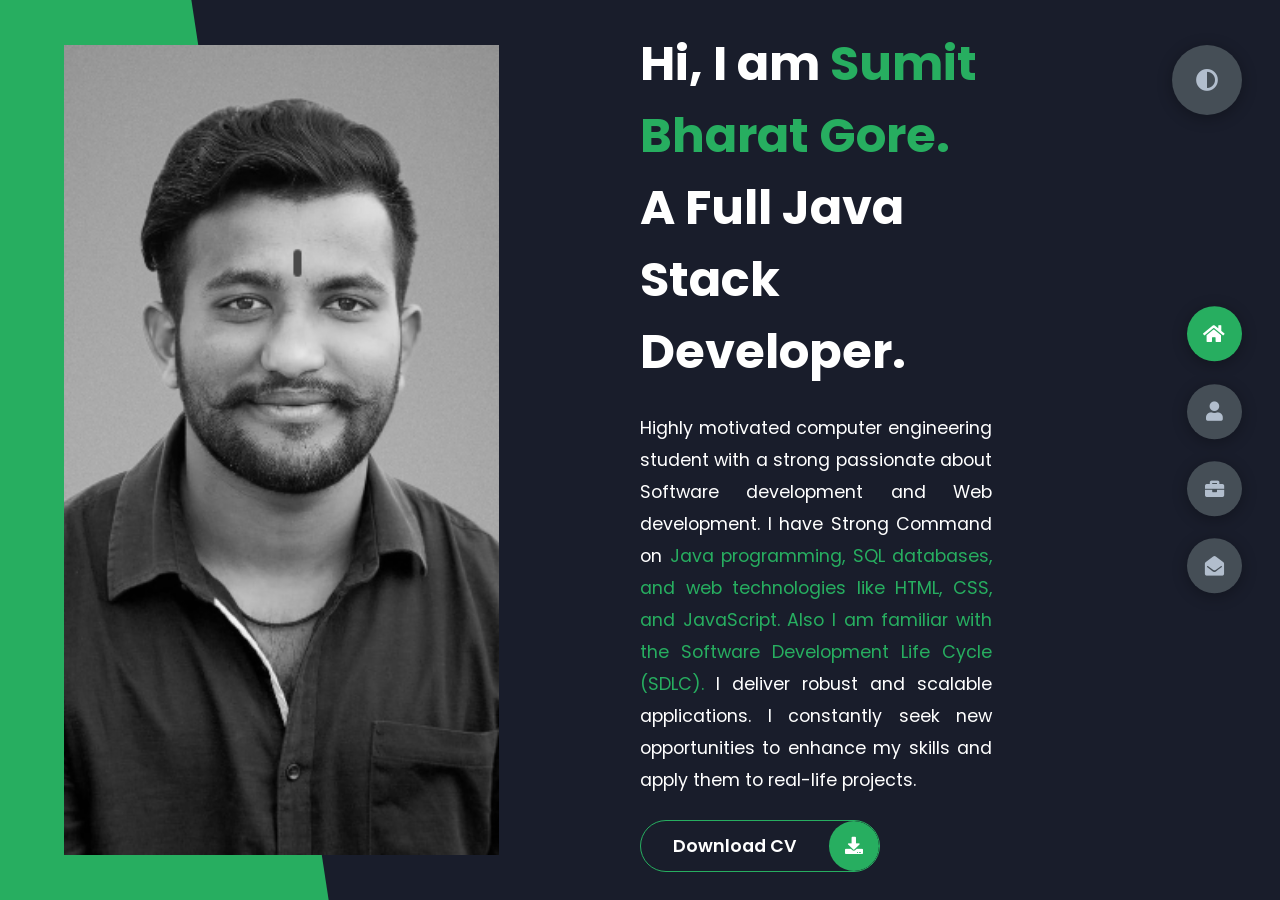
==== index.html @ 25b7d333 "Update index.html" ====
<!DOCTYPE html>
<html lang="en">
<head>
    <meta charset="UTF-8">
    <meta http-equiv="X-UA-Compatible" content="IE=edge">
    <meta name="viewport" content="width=device-width, initial-scale=1.0">
    <title>Portfolio</title>
    <link rel="icon" href="img/Logo.png">
    <link rel="stylesheet" href="styles.css">
    <link rel="preconnect" href="https://fonts.googleapis.com">
    <link rel="preconnect" href="https://fonts.gstatic.com" crossorigin>
    <link rel="stylesheet" href="https://cdnjs.cloudflare.com/ajax/libs/font-awesome/6.0.0-beta3/css/all.min.css">

    <link rel="stylesheet" href="https://cdnjs.cloudflare.com/ajax/libs/font-awesome/5.15.4/css/all.min.css" integrity="sha512-1ycn6IcaQQ40/MKBW2W4Rhis/DbILU74C1vSrLJxCq57o941Ym01SwNsOMqvEBFlcgUa6xLiPY/NS5R+E6ztJQ==" crossorigin="anonymous" referrerpolicy="no-referrer" />
    <link href="https://fonts.googleapis.com/css2?family=Poppins:wght@400;500;600;700;800&display=swap" rel="stylesheet">
</head>
<body class="main-content">
    <header class="container header active" id="home">
        <div class="header-content">
            <div class="left-header">
                <div class="h-shape"></div>
                <div class="image">
                    <img src="img/Sumit.png" alt="">
                </div>
            </div>
            <div class="right-header">
                <h1 class="name">
                    Hi, I am <span>Sumit Bharat Gore. &nbsp; </span>
                    A Full Java Stack Developer.
                </h1>
                <p style="text-align: justify">

                    Highly motivated computer engineering student with a strong passionate about Software development and Web development.
                   I have Strong Command on <span style="color: var(--color-secondary);">Java programming, SQL databases, and web technologies like HTML, CSS, and JavaScript. Also I am familiar with the Software Development Life Cycle (SDLC).  </span> I deliver robust and scalable applications.
                    I constantly seek new opportunities to enhance my skills and apply them to real-life projects.
               

                    </p>
                <div class="btn-con">
                    <a href="https://drive.google.com/file/d/1FLxEKZiiJq3UQYlZEA6N08IR5GXWKpC2/view?usp=sharing" download="Sumit Gore" class="main-btn">
                        <span class="btn-text">Download CV</span>
                        <span class="btn-icon"><i class="fas fa-download"></i></span>
                    </a>
                </div>
            </div>
        </div>
    </header>
    <main>
        <section class="container about" id="about">
            <div class="main-title">
                <h2>About <span>me</span><span class="bg-text">my stats</span></h2>
            </div>
            <div class="about-container">
                <div class="left-about">
                    <h4>Information About me</h4>

                    <p>
                    <div style="text-align: justify; text-justify: inter-word;">
                       <div> &nbsp; My name is Sumit Bharat Gore, and I am from Phondshiras Taluka: Malshiras, District: Solapur, India, currently residing in Pune. I recently completed my Bachelor of Engineering in Computer Engineering from Savitribai Phule Pune University, and I also hold a diploma in Information Technology from Government Polytechnic, Awasari(kh).</div> 
                       <div> &nbsp; I am passionate about software and web development, with a strong command of Java programming, SQL databases, and web technologies like HTML, CSS, and JavaScript. I am also familiar with the Software Development Life Cycle (SDLC). </div>
                       <div> &nbsp; During my studies, I completed several projects, including an ambulance detection and traffic flow control system using C and IoT devices, a furniture ordering system developed with Java and SQL, and a blood bank management system also built with Java and SQL. Currently, I am working on a hospital management and booking system website. I am eager to apply my expertise in challenging roles, collaborate with cross-functional teams, and advance in a dynamic, innovative environment.</div>
                    </div>
                    </p>

                    <div class="btn-con">
                        <a href="https://drive.google.com/file/d/1FLxEKZiiJq3UQYlZEA6N08IR5GXWKpC2/view?usp=sharing" download="Sumit Gore" class="main-btn">
                            <span class="btn-text">Download CV</span>
                            <span class="btn-icon"><i class="fas fa-download"></i></span>
                        </a>
                    </div>
                </div>
                <div class="right-about">
                    <div class="about-item">
                        <div class="abt-text">
                            <p class="large-text">7+</p>
                            <p class="small-text">Projects <br /> Completed</p><br><br>
                            <div class="btn-con">
                                <a href="https://github.com/sumitgore02" download="Sumit Gore" class="main-btn">
                                    <span class="btn-text">View Projects</span>
                                    
                                </a>
                            </div>
                        </div>
                    </div>
                    <div class="about-item">
                        <div class="abt-text">
                            <p class="large-text">1+</p>
                            <p class="small-text">Year <br> Experience <br> of Projects And Internship</p>
                        </div>
                    </div>
                   
                  
                </div>
            </div>
            <div class="about-stats">
                <h4 class="stat-title">My Skills</h4>
                <div class="progress-bars">
                   

                    <div class="progress-bar">
                        <p class="prog-title">Core Java</p>
                        <div class="progress-con">
                            <div class="progress">
                                <span class="css"></span>
                            </div>
                        </div>
                    </div>


                    <div class="progress-bar">
                        <p class="prog-title">SQL</p>
                        <div class="progress-con">
                            <div class="progress">
                                <span class="css"></span>
                            </div>
                        </div>
                    </div>
                   
                    <div class="progress-bar">
                        <p class="prog-title">html5</p>
                        <div class="progress-con">
                          
                            <div class="progress">
                                <span class="html"></span>
                            </div>
                        </div>
                    </div>
                    
                    
                    <div class="progress-bar">
                        <p class="prog-title">css3</p>
                        <div class="progress-con">
                            
                            <div class="progress">
                                <span class="rect"></span>
                            </div>
                        </div>
                    </div>
                    
                    
                    <div class="progress-bar">
                        <p class="prog-title">javascript</p>
                        <div class="progress-con">
                           
                            <div class="progress">
                                <span class="js"></span>
                            </div>
                        </div>
                    </div>
                   
                   
                   
                   
                   
                    <div class="progress-bar">
                        <p class="prog-title">Spring-boot </p>
                        <div class="progress-con">
                            
                            <div class="progress">
                                <span class="node"></span>
                            </div>
                        </div>
                    </div>
                    
                    
                 
                    
                    
                    
                    <div class="progress-bar">
                        <p class="prog-title">React</p>
                        <div class="progress-con">
                            
                            <div class="progress">
                                <span class="python"></span>
                            </div>
                        </div>
                    </div>
                    
                    
                    
                    <div class="progress-bar">
                        <p class="prog-title">Mysql</p>
                        <div class="progress-con">
                            
                            <div class="progress">
                                <span class="python"></span>
                            </div>
                        </div>
                    </div>
                    

                </div>
            </div>
            <h4 class="stat-title">My Timeline</h4>
            <div class="timeline">

                <div class="timeline-item">
                    <div class="tl-icon">
                        <i class="fas fa-briefcase"></i>
                    </div>
            

                    <h5> Full Stack Java Development Training And Internship<span> - Q-Spiders Pune </span></h5>
                    <p>
                       <b> <div>Start Date:&emsp;July 2024 </div>
                        <div>End Date:  &emsp; </div> </b>  
                        <br>                  
                       <div>In this training, I am learning about the Java programming language, SQL databases, and web technologies such as HTML5, CSS, JavaScript, etc. as well as the Software Development Life Cycle (SDLC). In the beginning, I focused on learning SQL databases. After completing SQL, I moved on to learning Java. During this period, I worked on simple practice projects like a restaurant billing system and  bank application, which were command-line projects. Now, I am working on a more complex full-stack project.</div>
                        <br>
                      <div><b>Project: </b>&nbsp; Agro Fretilizer Shop System Using Java, Sql, Web Technology.
                    </div>

                    </p>
                </div>




                <div class="timeline-item">
                    <div class="tl-icon">
                        <i class="fas fa-briefcase"></i>
                    </div>
            

                    <h5> Full Stack Java Development <span> - Symbiosis Skills & Professional University  </span></h5>
                    <p>
                       <b> <div>Start Date:&emsp;Augest 2023 </div>
                        <div>End Date:  &emsp; February 2024</div> </b>  
                        <br>                  
                       <div>In this training session, I was learning about the Java programming language and MySQL databases as well as web technologies such as HTML5, CSS, Java Script, etc. In the initial days, there were Java sessions. After the Java sessions, there were MySQL Sessions and Web sessions. In thos internship i was worked on simple practice projects and in the final days, I was working on the actual project.</div>
                        <br>
                      <div><b>Project: </b>&nbsp; Blood Donar And Blood Bank Management System Using Web Technologies And MySQL Database.
                    </div>

                    </p>
                </div>



                
                <div class="timeline-item">
                    <div class="tl-icon">
                        <i class="fas fa-briefcase"></i>
                    </div>
            
                    <h5> Java Programming Training <span> -InternPe Company  </span></h5>
                    <p>
                       <b> <div>Start Date:&emsp;June 2023 </div>
                        <div>End Date:  &emsp; July 2023</div> </b>  
                        <br>                  
                       <div>In this training session, I was learning about the Java programming language and MySQL databases. In the initial days, there were training sessions. After the training sessions, I worked on simple practice projects and in the final days, I was working on the actual project.</div>
                        <br>
                      <div><b>Project: </b>&nbsp; Furniture Ordering System Using Java language And MySql batabase.
                    </div>

                    </p>
                </div>

                <div class="timeline-item">
                    <div class="tl-icon">
                        <i class="fas fa-briefcase"></i>
                    </div>
            
                    Web Development Course Edureka
                    
                    <h5> Web Development Course <span> - Edureka  </span></h5>
                    <p>
                       <b> <div>Start Date:&emsp;January 2022 </div>
                        <div>End Date:  &emsp; February 2022</div> </b>  
                        <br>                  
                       <div>
                        In this course, I learned about web development. In the initial days, there were training sessions on HTML and CSS. After completing the HTML sessions, I learned about JavaScript. During this course, I was introduced to actual web development and how websites work.</div>
                        <br>
                      <div><b>Project: </b>&nbsp; Portfolio Website Using Web Technologies.
                    </div>

                    </p>
                </div>


                
                
               
            </div>
        </section>


        <section class="container" id="portfolio">
            <div class="main-title">
                <h2>My <span>Portfolio</span><span class="bg-text">My Work</span></h2>
            </div>
          
            <div class="portfolios">
                <div class="portfolio-item">
                    <p><b>Ambulance Detection And Traffic Flow Control System</b></p><br>
                    <div class="image">
                        <img src="img/Ambulance.jpeg" alt="">
                        
                    </div>
                    <div class="hover-items">
                        <h3>Project Source</h3>
                        <div class="icons">
                            <a href="https://github.com/sumitgore02/Ambulance-Detection-And-Traffic-Flow-Control-System.git" class="icon">
                                <i class="fab fa-github"></i>
                            </a>
                           
                        </div>
                    </div>
                </div>

                 <div class="portfolio-item">
                    <p><b>Furniture Ordering System</b></p><br><br>
                    <div class="image">
                        <img src="img/Furniture.JPG" alt="">

                    </div>
                    <div class="hover-items">
                        <h3>Project Source</h3>
                        <div class="icons">
                            <a href="https://github.com/sumitgore02/Furniture-Order-System.git" class="icon">
                                <i class="fab fa-github"></i>
                            </a>
                           
                        </div>
                    </div>
                </div>

                <div class="portfolio-item">
                    <p><b>Furniture Ordering System</b></p><br><br>
                    <div class="image">
                        <img src="img/Furniture.JPG" alt="">

                    </div>
                    <div class="hover-items">
                        <h3>Project Source</h3>
                        <div class="icons">
                            <a href="https://github.com/sumitgore02/Furniture-Order-System.git" class="icon">
                                <i class="fab fa-github"></i>
                            </a>
                           
                        </div>
                    </div>
                </div>
               
                       
            </div>
        </section>
       
                
        <section class="container contact" id="contact">
            <div class="contact-container">
                <div class="main-title">
                    <h2>Contact <span>Me</span><span class="bg-text">Contact</span></h2>
                </div>
                <div class="contact-content-con">
                    <div class="left-contact">
                        <h4>Contact me here</h4>
                        
                        <div class="contact-info">
                            <div class="contact-item">
                                <div class="icon">
                                    <i class="fas fa-map-marker-alt"></i>
                                    <span>Location</span>
                                </div>
                                <p>Karvenagar, pune
                                </p>
                            </div>
                            <div class="contact-item">
                                <div class="icon">
                                    <i class="fas fa-envelope"></i>
                                    <span>Email</span>
                                </div>
                                <p>
                                    <span>sumitgore02@gmail.com</span>
                                </p>
                            </div>
                          
                            <div class="contact-item">
                                <div class="icon">
                                    <i class="fas fa-user-graduate"></i>
                                    <span>Mobile Number</span>
                                </div>
                                <p>+91 9890486189  
                                </p>
                            </div>

                            <pre>
                            <div class="contact-item">
                                <div class="icon">
                                    <i class="fa-brands fa-linkedin"></i>
                                    <span>LinkedIn</span>
                                </div>
                               
                                    <div class="btn-con">
                                        <a href=" https://www.linkedin.com/in/sumit-gore02/" download="Sumit Gore" class="main-btn">
                                            <span class="btn-text">Click Here</span> 
                                        </a>
                                    </div>

                            </div>
                            <pre>
                              <div class="contact-item">
                                <div class="icon">
                                   <i class="fab fa-github"></i>
                                    <span>Github</span>
                                </div>
                               
                                    <div class="btn-con">
                                        <a href=" https://github.com/sumitgore02 " download="Sumit Gore" class="main-btn">
                                            <span class="btn-text">Click Here</span> 
                                        </a>
                                    </div>

                            </div>

                            
                            


                        </div>
                      
                    </div>
                    <div class="right-contact">
                        <div class="submit-btn">
                            <a href="https://drive.google.com/file/d/1FLxEKZiiJq3UQYlZEA6N08IR5GXWKpC2/view?usp=sharing" download="Sumit Gore" class="main-btn">
                                <span class="btn-text">Download CV</span>
                                <span class="btn-icon"><i class="fas fa-download"></i></span>
                            </a>
                        </div>
                    </div>
                </div>
            </div>
        </section>
    </main>

    <div class="controls">
        <div class="control active-btn" data-id="home" >
            <i class="fas fa-home"></i>
        </div>
        <div class="control" data-id="about">
            <i class="fas fa-user"></i>
        </div>
        <div class="control" data-id="portfolio">
            <i class="fas fa-briefcase"></i>
        </div>
       
        <div class="control" data-id="contact">
            <i class="fas fa-envelope-open"></i>
        </div>
    </div>
    <div class="theme-btn">
        <i class="fas fa-adjust"></i>
    </div>
    <script src="app.js"></script>
</body>
</html>
---- styles.css ----
* {
  margin: 0;
  padding: 0;
  box-sizing: border-box;
  list-style: none;
}

:root {
  --color-primary: #191d2b;
  --color-secondary: #27AE60;
  --color-white: #FFFFFF;
  --color-black: #000;
  --color-grey0: #f8f8f8;
  --color-grey-1: #dbe1e8;
  --color-grey-2: #b2becd;
  --color-grey-3: #6c7983;
  --color-grey-4: #454e56;
  --color-grey-5: #2a2e35;
  --color-grey-6: #12181b;
  --br-sm-2: 14px;
  --box-shadow-1: 0 3px 15px rgba(0,0,0,.3);
}

.light-mode {
  --color-primary: #FFFFFF;
  --color-secondary: #F56692;
  --color-white: #454e56;
  --color-black: #000;
  --color-grey0: #f8f8f8;
  --color-grey-1: #6c7983;
  --color-grey-2: #6c7983;
  --color-grey-3: #6c7983;
  --color-grey-4: #454e56;
  --color-grey-5: #f8f8f8;
  --color-grey-6: #12181b;
}

body {
  background-color: var(--color-primary);
  font-family: "Poppins", sans-serif;
  font-size: 1.1rem;
  color: var(--color-white);
  transition: all 0.4s ease-in-out;
}

a {
  display: inline-block;
  text-decoration: none;
  color: inherit;
  font-family: inherit;
}

header {
  min-height: 100vh;
  color: var(--color-white);
  overflow: hidden;
  padding: 0 !important;
}

section {
  min-height: 100vh;
  width: 100%;
  position: absolute;
  left: 0;
  top: 0;
  padding: 3rem 18rem;
}

.container {
  display: none;
  transform: translateY(-100%) scale(0);
  transition: all 0.4s ease-in-out;
  background-color: var(--color-primary);
}

.active {
  display: block;
  animation: appear 1s ease-in-out;
  transform: translateY(0) scaleY(1);
}
@keyframes appear {
  0% {
    transform: translateY(-100%) scaleY(0);
  }
  100% {
    transform: translateY(0) scaleY(1);
  }
}

.controls {
  position: fixed;
  z-index: 10;
  top: 50%;
  right: 3%;
  display: flex;
  flex-direction: column;
  align-items: center;
  justify-content: center;
  transform: translateY(-50%);
}
.controls .control {
  padding: 1rem;
  cursor: pointer;
  background-color: var(--color-grey-4);
  width: 55px;
  height: 55px;
  border-radius: 50%;
  display: flex;
  justify-content: center;
  align-items: center;
  margin: 0.7rem 0;
  box-shadow: var(--box-shadow-1);
}
.controls .control i {
  font-size: 1.2rem;
  color: var(--color-grey-2);
  pointer-events: none;
}
.controls .active-btn {
  background-color: var(--color-secondary);
  transition: all 0.4s ease-in-out;
}
.controls .active-btn i {
  color: var(--color-white);
}

.theme-btn {
  top: 5%;
  right: 3%;
  width: 70px;
  height: 70px;
  border-radius: 50%;
  background-color: var(--color-grey-4);
  cursor: pointer;
  position: fixed;
  display: flex;
  justify-content: center;
  align-items: center;
  box-shadow: 0 3px 15px rgba(0, 0, 0, 0.3);
  transition: all 0.1s ease-in-out;
}
.theme-btn:active {
  transform: translateY(-3px);
}
.theme-btn i {
  font-size: 1.4rem;
  color: var(--color-grey-2);
  pointer-events: none;
}

/*Header-content*/
.header-content {
  display: grid;
  grid-template-columns: repeat(2, 1fr);
  min-height: 100vh;
}
.header-content .left-header {
  display: flex;
  align-items: center;
  position: relative;
}
.header-content .left-header .h-shape {
  transition: all 0.4s ease-in-out;
  width: 65%;
  height: 100%;
  background-color: var(--color-secondary);
  position: absolute;
  left: 0;
  top: 0;
  z-index: -1;
  clip-path: polygon(0 0, 46% 0, 79% 100%, 0% 100%);
}
.header-content .left-header .image {
  border-radius: var(--br-sm-2);
  height: 90%;
  width: 68%;
  margin-left: 4rem;
  background-color: var(--color-black);
  transition: all 0.4s ease-in-out;
}
.header-content .left-header .image img {
  width: 100%;
  height: 100%;
  object-fit: cover;
  transition: all 0.4s ease-in-out;
  filter: grayscale(100%);
}
.header-content .left-header .image img:hover {
  filter: grayscale(0);
}
.header-content .right-header {
  display: flex;
  flex-direction: column;
  justify-content: center;
  padding-right: 18rem;
}
.header-content .right-header .name {
  font-size: 3rem;
}
.header-content .right-header .name span {
  color: var(--color-secondary);
}
.header-content .right-header p {
  margin: 1.5rem 0;
  line-height: 2rem;
}

/*About*/
.about-container {
  display: grid;
  grid-template-columns: repeat(2, 1fr);
  padding-top: 3.5rem;
  padding-bottom: 5rem;
}
.about-container .right-about {
  display: grid;
  grid-template-columns: repeat(2, 1fr);
  grid-gap: 2rem;
}
.about-container .right-about .about-item {
  border: 1px solid var(--color-grey-5);
  border-radius: 5px;
  transition: all 0.4s ease-in-out;
  box-shadow: 1px 2px 15px rgba(0, 0, 0, 0.1);
}
.about-container .right-about .about-item:hover {
  cursor: default;
  transform: translateY(-5px);
  border: 1px solid var(--color-secondary);
  box-shadow: 1px 4px 15px rgba(0, 0, 0, 0.32);
}
.about-container .right-about .about-item .abt-text {
  padding: 1.5rem;
  display: flex;
  flex-direction: column;
}
.about-container .right-about .about-item .abt-text .large-text {
  font-size: 3rem;
  font-weight: 700;
  color: var(--color-secondary);
}
.about-container .right-about .about-item .abt-text .small-text {
  padding-left: 3rem;
  position: relative;
  text-transform: uppercase;
  font-size: 1.2rem;
  color: var(--color-grey-1);
  letter-spacing: 2px;
}
.about-container .right-about .about-item .abt-text .small-text::before {
  content: "";
  position: absolute;
  left: 0;
  top: 15px;
  width: 2rem;
  height: 2px;
  background-color: var(--color-grey-5);
}
.about-container .left-about {
  padding-right: 5rem;
}
.about-container .left-about p {
  line-height: 2rem;
  padding: 1rem;
  color: var(--color-grey-1);
}
.about-container .left-about h4 {
  font-size: 2rem;
  text-transform: uppercase;
}

.about-stats {
  padding-bottom: 4rem;
}
.about-stats .progress-bars {
  display: grid;
  grid-template-columns: repeat(2, 1fr);
  grid-gap: 2rem;
}
.about-stats .progress-bars .progress-bar {
  display: flex;
  flex-direction: column;
}
.about-stats .progress-bars .progress-bar .prog-title {
  text-transform: uppercase;
  font-weight: 500;
}
.about-stats .progress-bars .progress-bar .progress-con {
  display: flex;
  align-items: center;
}
.about-stats .progress-bars .progress-bar .progress-con .prog-text {
  color: var(--color-grey-2);
}
.about-stats .progress-bars .progress-bar .progress-con .progress {
  width: 100%;
  height: 0.45rem;
  background-color: var(--color-grey-4);
  margin-left: 1rem;
  position: relative;
}
.about-stats .progress-bars .progress-bar .progress-con .progress span {
  position: absolute;
  top: 0;
  left: 0;
  height: 100%;
  background-color: var(--color-secondary);
  transition: all 0.4s ease-in-out;
  width: 60%;
}
.about-stats .progress-bars .progress-bar .progress-con .progress .html {
  width: 80%;
}
.about-stats .progress-bars .progress-bar .progress-con .progress .css {
  width: 95%;
}
.about-stats .progress-bars .progress-bar .progress-con .progress .js {
  width: 75%;
}
.about-stats .progress-bars .progress-bar .progress-con .progress .react {
  width: 60%;
}
.about-stats .progress-bars .progress-bar .progress-con .progress .node {
  width: 87%;
}
.about-stats .progress-bars .progress-bar .progress-con .progress .python {
  width: 70%;
}

.stat-title {
  text-transform: uppercase;
  font-size: 1.4rem;
  text-align: center;
  padding: 3.5rem 0;
  position: relative;
}
.stat-title::before {
  content: "";
  position: absolute;
  left: 50%;
  top: 0;
  width: 40%;
  height: 1px;
  background-color: var(--color-grey-5);
  transform: translateX(-50%);
}

/*Timeline*/
.timeline {
  display: grid;
  grid-template-columns: repeat(2, 1fr);
  grid-gap: 2rem;
  padding-bottom: 3rem;
}
.timeline .timeline-item {
  position: relative;
  padding-left: 3rem;
  border-left: 1px solid var(--color-grey-5);
}
.timeline .timeline-item .tl-icon {
  position: absolute;
  left: -27px;
  top: 0;
  background-color: var(--color-secondary);
  width: 50px;
  height: 50px;
  border-radius: 50%;
  display: flex;
  align-items: center;
  justify-content: center;
}
.timeline .timeline-item .tl-icon i {
  font-size: 1.3rem;
}
.timeline .timeline-item .tl-duration {
  padding: 0.2rem 0.6rem;
  background-color: var(--color-grey-5);
  border-radius: 15px;
  display: inline-block;
  font-size: 0.8rem;
  text-transform: uppercase;
  font-weight: 500;
}
.timeline .timeline-item h5 {
  padding: 1rem 0;
  text-transform: uppercase;
  font-size: 1.3rem;
  font-weight: 600;
}
.timeline .timeline-item h5 span {
  color: var(--color-grey-2);
  font-weight: 500;
  font-size: 1.2rem;
}
.timeline .timeline-item p {
  color: var(--color-grey-2);
}

.port-text {
  padding: 2rem 0;
  text-align: center;
}

.portfolios {
  display: grid;
  grid-template-columns: repeat(3, 1fr);
  grid-gap: 2rem;
  margin-top: 3rem;
}
.portfolios .portfolio-item {
  position: relative;
  border-radius: 15px;
}
.portfolios .portfolio-item img {
  width: 100%;
  height: 300px;
  object-fit: cover;
  border-radius: 15px;
}
.portfolios .portfolio-item .hover-items {
  width: 100%;
  height: 100%;
  background-color: var(--color-secondary);
  position: absolute;
  left: 0;
  top: 0;
  border-radius: 15px;
  display: flex;
  justify-content: center;
  align-items: center;
  flex-direction: column;
  opacity: 0;
  transform: scale(0);
  transition: all 0.4s ease-in-out;
}
.portfolios .portfolio-item .hover-items h3 {
  font-size: 1.5rem;
  color: var(--color-white);
  margin-bottom: 1.5rem;
}
.portfolios .portfolio-item .hover-items .icons {
  display: flex;
  justify-content: center;
  align-items: center;
}
.portfolios .portfolio-item .hover-items .icons .icon {
  background-color: var(--color-primary);
  border-radius: 50%;
  width: 50px;
  height: 50px;
  display: flex;
  align-items: center;
  justify-content: center;
  margin: 0 1rem;
  cursor: pointer;
  transition: all 0.4s ease-in-out;
}
.portfolios .portfolio-item .hover-items .icons .icon i {
  font-size: 1.5rem;
  color: var(--color-white);
  margin: 0 1rem;
}
.portfolios .portfolio-item .hover-items .icons .icon:hover {
  background-color: var(--color-white);
}
.portfolios .portfolio-item .hover-items .icons .icon:hover i {
  color: var(--color-primary);
}

.portfolio-item:hover .hover-items {
  opacity: 1;
  transform: scale(1);
}

.blogs {
  display: grid;
  grid-template-columns: repeat(3, 1fr);
  grid-gap: 2rem;
  margin-top: 3rem;
}
.blogs .blog {
  position: relative;
  background-color: var(--color-grey-5);
  border-radius: 5px;
  box-shadow: 1px 1px 20px rgba(0, 0, 0, 0.1);
  transition: all 0.4s ease-in-out;
}
.blogs .blog:hover {
  box-shadow: 1px 1px 20px rgba(0, 0, 0, 0.3);
  transform: translateY(-5px);
  transition: all 0.4s ease-in-out;
}
.blogs .blog:hover img {
  filter: grayscale(0);
  transform: scale(1.1);
  box-shadow: 0px 4px 15px rgba(0, 0, 0, 0.8);
}
.blogs .blog img {
  width: 100%;
  height: 300px;
  object-fit: cover;
  border-top-left-radius: 5px;
  border-top-right-radius: 5px;
  filter: grayscale(100%);
  transition: all 0.4s ease-in-out;
}
.blogs .blog .blog-text {
  margin-top: -7px;
  padding: 1.1rem;
  border-top: 8px solid var(--color-secondary);
}
.blogs .blog .blog-text h4 {
  font-size: 1.5rem;
  margin-bottom: 0.7rem;
  transition: all 0.4s ease-in-out;
  cursor: pointer;
}
.blogs .blog .blog-text h4:hover {
  color: var(--color-secondary);
}
.blogs .blog .blog-text p {
  color: var(--color-grey-2);
  line-height: 2rem;
  padding-bottom: 1rem;
}

.contact-content-con {
  display: flex;
  padding-top: 3.5rem;
}
.contact-content-con .left-contact {
  flex: 2;
}
.contact-content-con .left-contact h4 {
  margin-top: 1rem;
  font-size: 2rem;
  text-transform: uppercase;
}
.contact-content-con .left-contact p {
  margin: 1rem 0;
  line-height: 2rem;
}
.contact-content-con .left-contact .contact-info .contact-item {
  display: flex;
  align-items: center;
  justify-content: space-between;
}
.contact-content-con .left-contact .contact-info .contact-item p {
  margin: 0.3rem 0 !important;
  padding: 0 !important;
}
.contact-content-con .left-contact .contact-info .contact-item .icon {
  display: grid;
  grid-template-columns: 40px 1fr;
}
.contact-content-con .left-contact .contact-info .contact-item .icon i {
  display: flex;
  align-items: center;
  font-size: 1.3rem;
}
.contact-content-con .left-contact .contact-icon {
  display: flex;
  margin-top: 2rem;
}
.contact-content-con .left-contact .contact-icon a {
  display: flex;
  align-items: center;
  color: var(--color-white);
  background-color: var(--color-grey-5);
  cursor: pointer;
  justify-content: center;
  width: 50px;
  height: 50px;
  border-radius: 50%;
  margin: 0 0.4rem;
  transition: all 0.4s ease-in-out;
}
.contact-content-con .left-contact .contact-icon a:hover {
  background-color: var(--color-secondary);
}
.contact-content-con .left-contact .contact-icon a:hover i {
  color: var(--color-primary);
}
.contact-content-con .left-contact .contact-icon a i {
  display: flex;
  align-items: center;
  justify-content: center;
  font-size: 1.3rem;
}
.contact-content-con .right-contact {
  flex: 3;
  margin-left: 3rem;
}
.contact-content-con .right-contact .input-control {
  margin: 1.5rem 0;
}
.contact-content-con .right-contact .input-control input, .contact-content-con .right-contact .input-control textarea {
  border-radius: 30px;
  font-weight: inherit;
  font-size: inherit;
  font-family: inherit;
  padding: 0.8rem 1.1rem;
  outline: none;
  border: none;
  background-color: var(--color-grey-5);
  width: 100%;
  color: var(--color-white);
  resize: none;
}
.contact-content-con .right-contact .i-c-2 {
  display: flex;
}
.contact-content-con .right-contact .i-c-2 :last-child {
  margin-left: 1.5rem;
}
.contact-content-con .right-contact .submit-btn {
  display: flex;
  justify-content: flex-start;
}

/*Independed components*/
.btn-con {
  display: flex;
  align-self: flex-start;
}

.main-btn {
  border-radius: 30px;
  color: inherit;
  font-weight: 600;
  position: relative;
  border: 1px solid var(--color-secondary);
  display: flex;
  align-self: flex-start;
  align-items: center;
  overflow: hidden;
}
.main-btn .btn-text {
  padding: 0 2rem;
}
.main-btn .btn-icon {
  background-color: var(--color-secondary);
  display: flex;
  align-items: center;
  justify-content: center;
  border-radius: 50%;
  padding: 1rem;
}
.main-btn::before {
  content: "";
  position: absolute;
  top: 0;
  right: 0;
  transform: translateX(100%);
  transition: all 0.4s ease-out;
  z-index: -1;
}
.main-btn:hover {
  transition: all 0.4s ease-out;
}
.main-btn:hover::before {
  width: 100%;
  height: 100%;
  background-color: var(--color-secondary);
  transform: translateX(0);
  transition: all 0.4s ease-out;
}

.main-title {
  text-align: center;
}
.main-title h2 {
  position: relative;
  text-transform: uppercase;
  font-size: 4rem;
  font-weight: 700;
}
.main-title h2 span {
  color: var(--color-secondary);
}
.main-title h2 .bg-text {
  position: absolute;
  top: 50%;
  left: 50%;
  color: var(--color-grey-5);
  transition: all 0.4s ease-in-out;
  z-index: -1;
  transform: translate(-50%, -50%);
  font-weight: 800;
  font-size: 6.3rem;
}

.about-container .left-about p {
  padding-left: 0;
}

@media screen and (max-width: 600px) {
  header {
    padding: 0 !important;
  }

  .theme-btn {
    width: 50px;
    height: 50px;
  }

  .header-content {
    grid-template-columns: repeat(1, 1fr);
    padding-bottom: 6rem;
  }

  .left-header .h-shape {
    display: none;
  }

  .right-header {
    grid-row: 1;
    padding-right: 0rem !important;
    width: 90%;
    margin: 0 auto;
  }
  .right-header .name {
    font-size: 2.5rem !important;
    text-align: center;
    padding-top: 3rem;
  }

  .header-content .left-header .image {
    margin: 0 auto;
    width: 90%;
  }

  .controls {
    top: auto;
    bottom: 0;
    flex-direction: row;
    justify-content: center;
    left: 50%;
    transform: translateX(-50%);
    width: 100%;
    background-color: var(--color-grey-5);
  }
  .controls .control {
    margin: 1rem 0.3rem;
  }

  .about-container {
    grid-template-columns: repeat(1, 1fr);
  }
  .about-container .right-about {
    grid-template-columns: repeat(1, 1fr);
    padding-top: 2.5rem;
  }
  .about-container .left-about {
    padding-right: 0;
  }
  .about-container .left-about p {
    padding-left: 0;
  }

  .timeline {
    grid-template-columns: repeat(1, 1fr);
    padding-bottom: 6rem;
  }

  .container {
    padding: 2rem 2.5rem !important;
  }

  .about-stats .progress-bars {
    grid-template-columns: repeat(1, 1fr);
  }

  .portfolios {
    grid-template-columns: repeat(1, 1fr);
    padding-bottom: 6rem;
    margin-top: 1rem;
  }

  .blogs {
    grid-template-columns: repeat(1, 1fr);
    padding-bottom: 6rem;
  }

  .contact-content-con {
    flex-direction: column;
  }
  .contact-content-con .right-contact {
    margin-left: 0;
    margin-top: 2.5rem;
  }

  .contact-content-con .right-contact .i-c-2 {
    flex-direction: column;
  }

  .contact-content-con .right-contact .i-c-2 :last-child {
    margin-left: 0;
    margin-top: 1.5rem;
  }

  .contact-content-con .right-contact {
    margin-bottom: 6rem;
  }

  .contact-item {
    flex-direction: column;
    margin: 1rem 0;
  }
  .contact-item p {
    font-size: 15px;
    color: var(--color-grey-2);
  }
  .contact-item span {
    font-size: 15px;
  }
  .contact-item .icon {
    grid-template-columns: 25px 1fr;
  }

  .main-title h2 {
    font-size: 2rem;
  }
  .main-title h2 span {
    font-size: 2.3rem;
  }
  .main-title h2 .bg-text {
    font-size: 2.3rem;
  }
}
@media screen and (max-width: 1432px) {
  .container {
    padding: 7rem 11rem;
  }

  .contact-content-con {
    flex-direction: column;
  }
  .contact-content-con .right-contact {
    margin-left: 0;
    margin-top: 2.5rem;
  }

  .contact-content-con .right-contact .i-c-2 {
    flex-direction: column;
  }

  .contact-content-con .right-contact .i-c-2 :last-child {
    margin-left: 0;
    margin-top: 1.5rem;
  }

  .contact-content-con .right-contact {
    margin-bottom: 6rem;
  }

  .main-title h2 .bg-text {
    font-size: 5.5rem;
  }
}
@media screen and (max-width: 1250px) {
  .blogs {
    grid-template-columns: repeat(2, 1fr);
    margin-top: 6rem;
  }

  .portfolios {
    grid-template-columns: repeat(2, 1fr);
  }

  .header-content .right-header {
    padding-right: 9rem;
  }
}
@media screen and (max-width: 660px) {
  .blogs {
    grid-template-columns: repeat(1, 1fr);
  }

  .portfolios {
    grid-template-columns: repeat(1, 1fr);
  }
}
@media screen and (max-width: 1070px) {
  .about-container {
    grid-template-columns: repeat(1, 1fr);
  }
  .about-container .right-about {
    padding-top: 2.5rem;
  }

  .main-title h2 {
    font-size: 4rem;
  }
  .main-title h2 span {
    font-size: 4rem;
  }
  .main-title h2 .bg-text {
    font-size: 4.5rem;
  }
}
@media screen and (max-width: 970px) {
  .container {
    padding: 7rem 6rem;
  }

  .about-container .left-about {
    padding-right: 0rem;
  }

  .header-content {
    grid-template-columns: repeat(1, 1fr);
    padding-bottom: 6rem;
  }

  .left-header .h-shape {
    display: none;
  }
  .left-header .image {
    width: 90% !important;
    margin: 0 auto !important;
  }

  .right-header {
    grid-row: 1;
    padding-right: 0rem !important;
    width: 90%;
    margin: 0 auto;
  }
  .right-header .name {
    font-size: 2.5rem !important;
    text-align: center;
    padding-top: 3rem;
  }
}
@media screen and (max-width: 700px) {
  .container {
    padding: 7rem 3rem;
  }

  .about-stats .progress-bars {
    grid-template-columns: repeat(1, 1fr);
  }

  .about-container .right-about {
    grid-template-columns: repeat(1, 1fr);
  }

  .timeline {
    grid-template-columns: repeat(1, 1fr);
  }

  .main-title h2 {
    font-size: 3rem;
  }
  .main-title h2 span {
    font-size: 3rem;
  }
  .main-title h2 .bg-text {
    font-size: 4rem;
  }
}







/*# sourceMappingURL=styles.css.map */
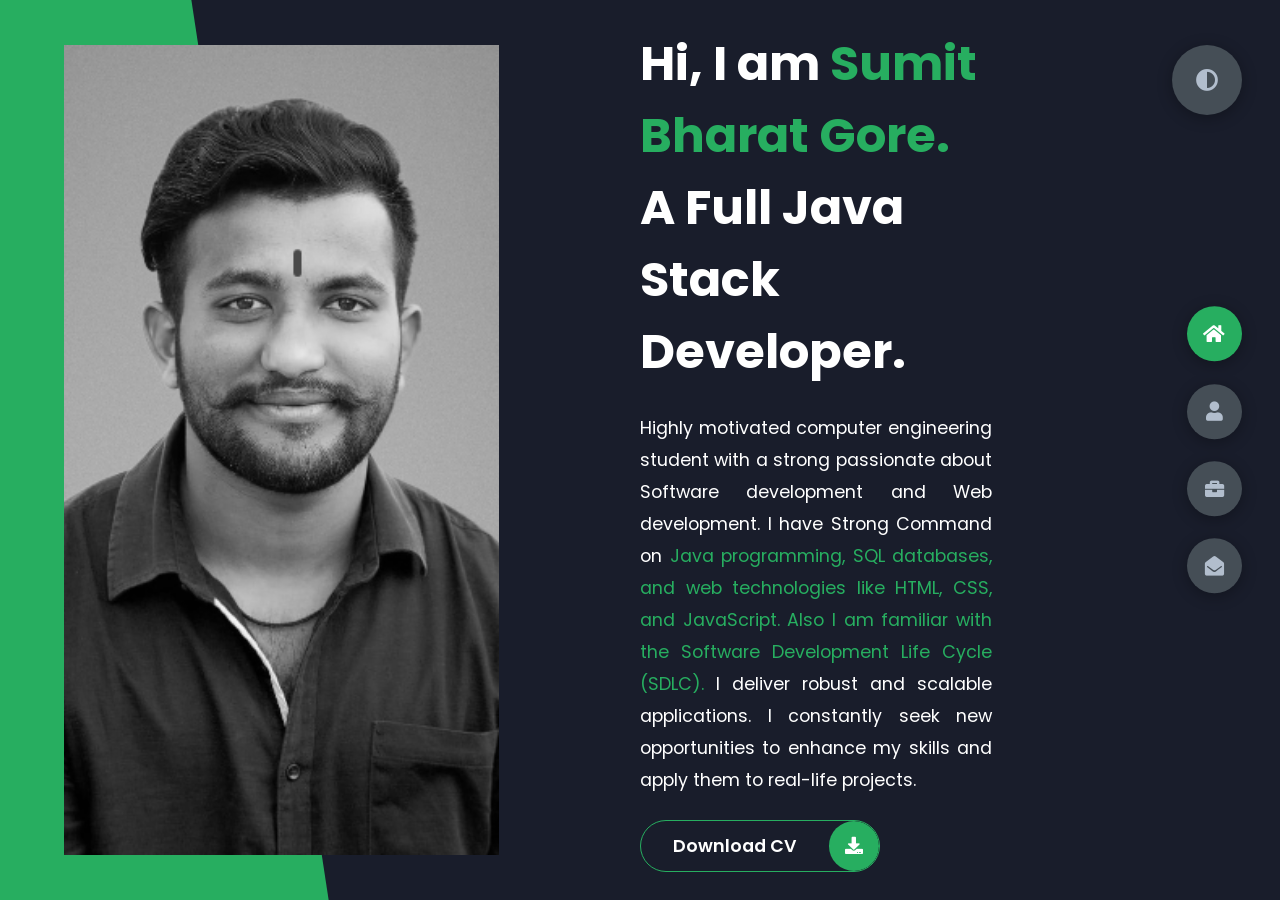
==== commit 634ffeb1: "Update index.html" ====
--- a/index.html
+++ b/index.html
@@ -385,7 +385,7 @@
                                 </p>
                             </div>
 
-                            <pre>
+                            
                             <div class="contact-item">
                                 <div class="icon">
                                     <i class="fa-brands fa-linkedin"></i>
@@ -399,7 +399,7 @@
                                     </div>
 
                             </div>
-                            <pre>
+                            <br>
                               <div class="contact-item">
                                 <div class="icon">
                                    <i class="fab fa-github"></i>
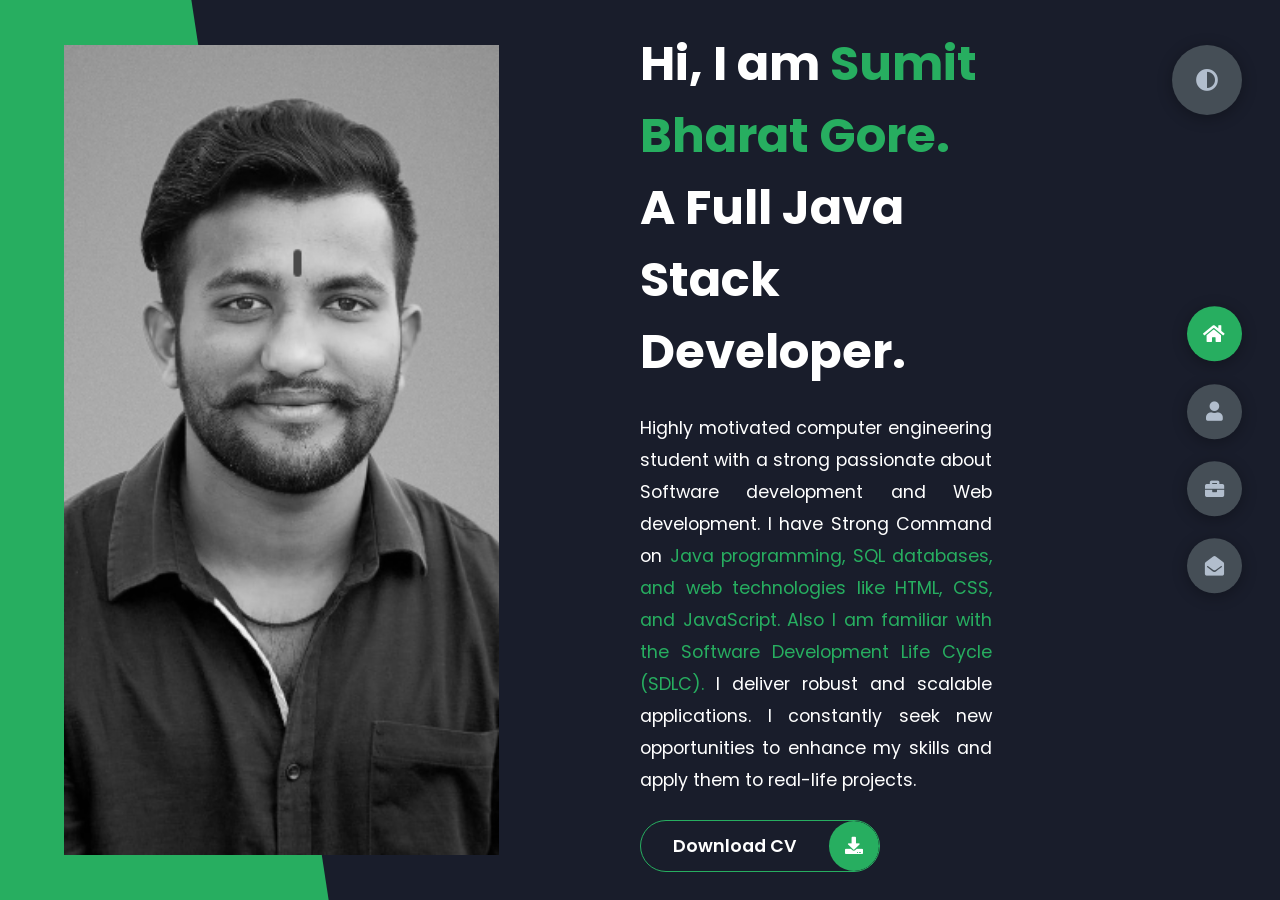
==== commit ddfad070: "Update index.html" ====
--- a/index.html
+++ b/index.html
@@ -290,8 +290,63 @@
             <div class="main-title">
                 <h2>My <span>Portfolio</span><span class="bg-text">My Work</span></h2>
             </div>
+
+
+<div>
+                
+                <br><h1 style="text-align: center; text-decoration: underline;" > MY EDUCATION JOURNEY</h1><br><br>
+
+            <p>
+                
+                <h3> BACHELOR OF ENGINEERING(BE): &emsp; &emsp; <i> Computer Engineering </i> </h3>
+            
+                <b> INSTITUTE NAME : &emsp;</b> Shahajirao Patil Vikas Pratishthan And S. B. Patil College Of Engineering Indapur<br>
+                <b> UNIVERSITY : &emsp; &emsp;&emsp;</b> Savitribai Phule Pune University, Pune <br>
+                <b> START YEAR : &emsp; &emsp;&emsp;</b> 17-December-2021 <br>
+                <b> END YEAR : &emsp; &emsp;&emsp;&emsp;</b> 14-June-2024 <br>
+                <b> PERCENTAGE : &emsp;&emsp;&emsp;</b>75.60%
+
+        </p>
+        <br>  
+        <p>
+            <h3> DIPLOMA :&emsp; &emsp; &emsp;<i> Information Technology </i> </h3>
+            
+                <b> INSTITUTE NAME : &emsp;</b> GOVERNMENT POLYTECHNIC AWASARI(kh) <br>
+                <b> UNIVERSITY : &emsp; &emsp;&emsp;</b> Maharashtra State Board of Technical Education, Mumbai <br>
+                <b> START YEAR : &emsp; &emsp;&emsp;</b> 02-AUGUST-2018 <br>
+                <b> END YEAR : &emsp; &emsp;&emsp;&emsp;</b> 12-OCTOBER-2021 <br>
+                <b> PERCENTAGE : &emsp;&emsp;&emsp;</b>88.81%
+
+        </p>
+        <br>
+        <p>
+            <h3> PRIMARY EDUCATION :&emsp; &emsp; &emsp;<i> Ssc(10th) </i> </h3>
+            
+                <b> INSTITUTE NAME : &emsp;</b> Shri Banling Vidyalaya Phondshiras <br>
+                <b> UNIVERSITY : &emsp; &emsp;&emsp;</b> Maharashtra State Board Of Secondary And Higher Secondary Education, Pune <br>
+                <b> START YEAR : &emsp; &emsp;&emsp;</b> 15-June-2017 <br>
+                <b> END YEAR : &emsp; &emsp;&emsp;&emsp;</b> 08-June-2018 <br>
+                <b> PERCENTAGE : &emsp;&emsp;&emsp;</b>87.60%
+        </p>
+            </div>
+               
+
+            <div>
+                
+                <br><h1 style="text-align: center; text-decoration: underline;" > PERSONAL DETAILS</h1><br><br>
+                <b> DATE OF BIRTH :&emsp;</b> 02-March-2002 <br>
+                <b> GENDER : &emsp;&emsp; &emsp;&emsp;</b> Male <br>
+                <b> BLOOD GROUP : &emsp;</b> A+ <br>
+                <b> LANGUAGE : &emsp;&emsp;&emsp;</b>Marathi, Hindi, English<br>
+                <b> HOBBIES : &emsp;&emsp;&emsp;&emsp;</b>Traveling, Reading, Swimming
+
+
+            </div>
+
+            
           
             <div class="portfolios">
+                <br> <br><h1 style="text-align: center; text-decoration: underline;" > COMPLETED PROJECTS</h1><br><br>
                 <div class="portfolio-item">
                     <p><b>Ambulance Detection And Traffic Flow Control System</b></p><br>
                     <div class="image">
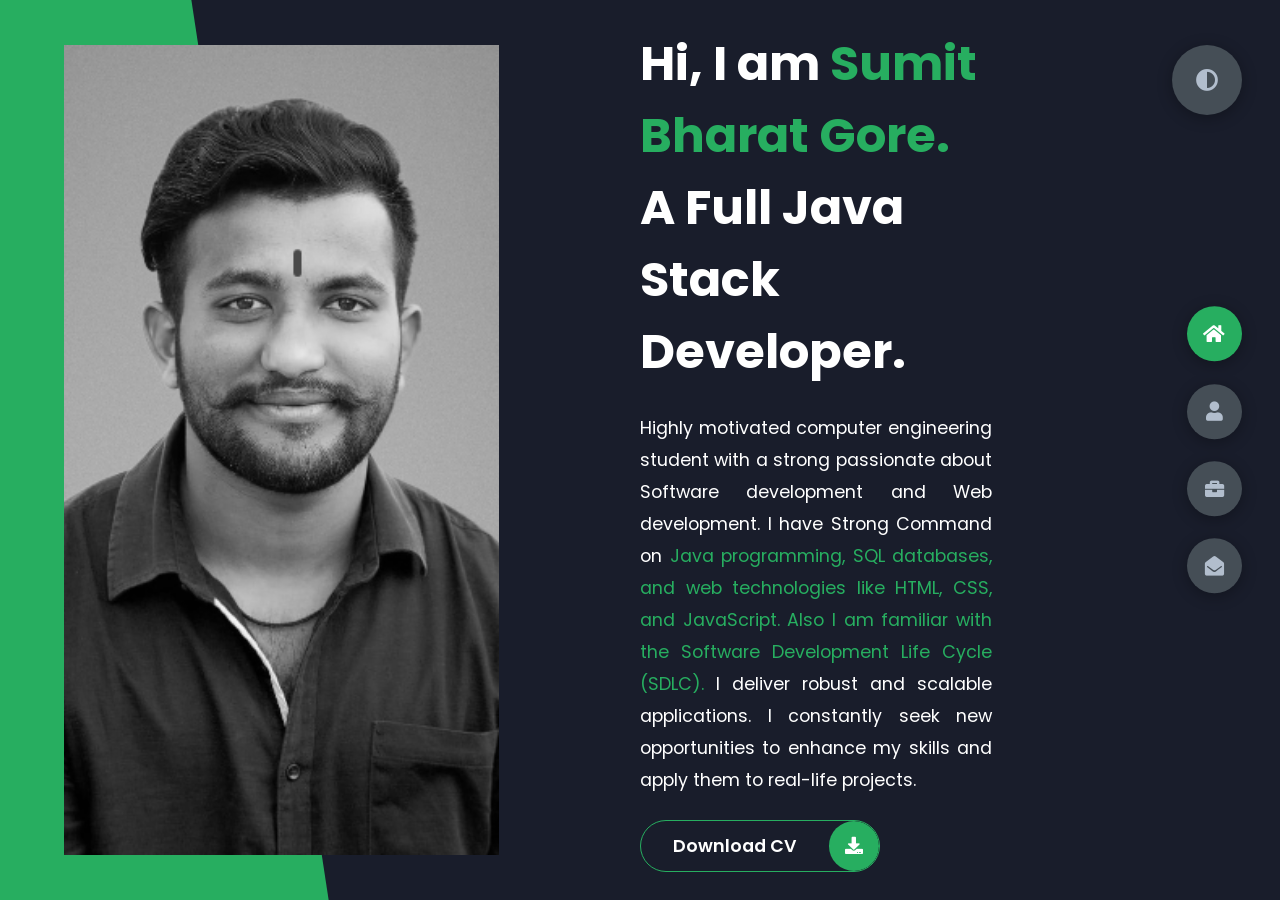
==== commit 055e2ea0: "Update index.html" ====
--- a/index.html
+++ b/index.html
@@ -48,11 +48,11 @@
     <main>
         <section class="container about" id="about">
             <div class="main-title">
-                <h2>About <span>me</span><span class="bg-text">my stats</span></h2>
+                <h2>About <span>me</span><span class="bg-text">my status</span></h2>
             </div>
             <div class="about-container">
                 <div class="left-about">
-                    <h4>Information About me</h4>
+                    <h4>INFORMATION ABOUT ME</h4>
 
                     <p>
                     <div style="text-align: justify; text-justify: inter-word;">
@@ -294,7 +294,7 @@
 
 <div>
                 
-                <br><h1 style="text-align: center; text-decoration: underline;" > MY EDUCATION JOURNEY</h1><br><br>
+                <br><br><h1 style="text-align: center; text-decoration: underline;" > MY EDUCATION JOURNEY</h1><br>
 
             <p>
                 
@@ -333,7 +333,7 @@
 
             <div>
                 
-                <br><h1 style="text-align: center; text-decoration: underline;" > PERSONAL DETAILS</h1><br><br>
+                <br><h1 style="text-align: center; text-decoration: underline;" > PERSONAL DETAILS</h1><br>
                 <b> DATE OF BIRTH :&emsp;</b> 02-March-2002 <br>
                 <b> GENDER : &emsp;&emsp; &emsp;&emsp;</b> Male <br>
                 <b> BLOOD GROUP : &emsp;</b> A+ <br>
@@ -433,7 +433,7 @@
                           
                             <div class="contact-item">
                                 <div class="icon">
-                                    <i class="fas fa-user-graduate"></i>
+                                    <i class="fas fa-phone"></i>
                                     <span>Mobile Number</span>
                                 </div>
                                 <p>+91 9890486189  
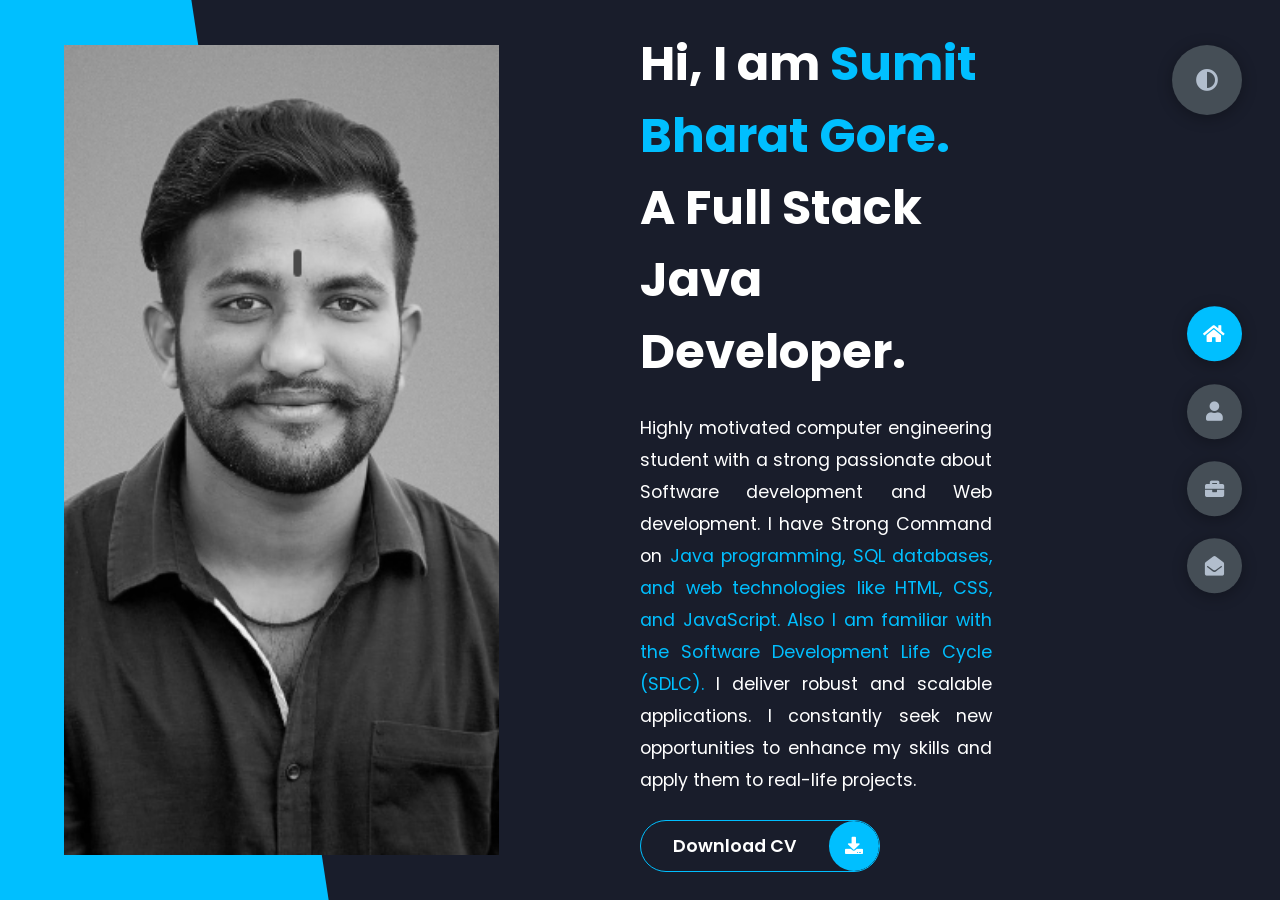
==== commit e5df5795: "Update index.html" ====
--- a/index.html
+++ b/index.html
@@ -26,7 +26,7 @@
             <div class="right-header">
                 <h1 class="name">
                     Hi, I am <span>Sumit Bharat Gore. &nbsp; </span>
-                    A Full Java Stack Developer.
+                    A Full Stack Java Developer.
                 </h1>
                 <p style="text-align: justify">
 
--- a/styles.css
+++ b/styles.css
@@ -7,7 +7,7 @@
 
 :root {
   --color-primary: #191d2b;
-  --color-secondary: #27AE60;
+  --color-secondary: #00BFFF;
   --color-white: #FFFFFF;
   --color-black: #000;
   --color-grey0: #f8f8f8;
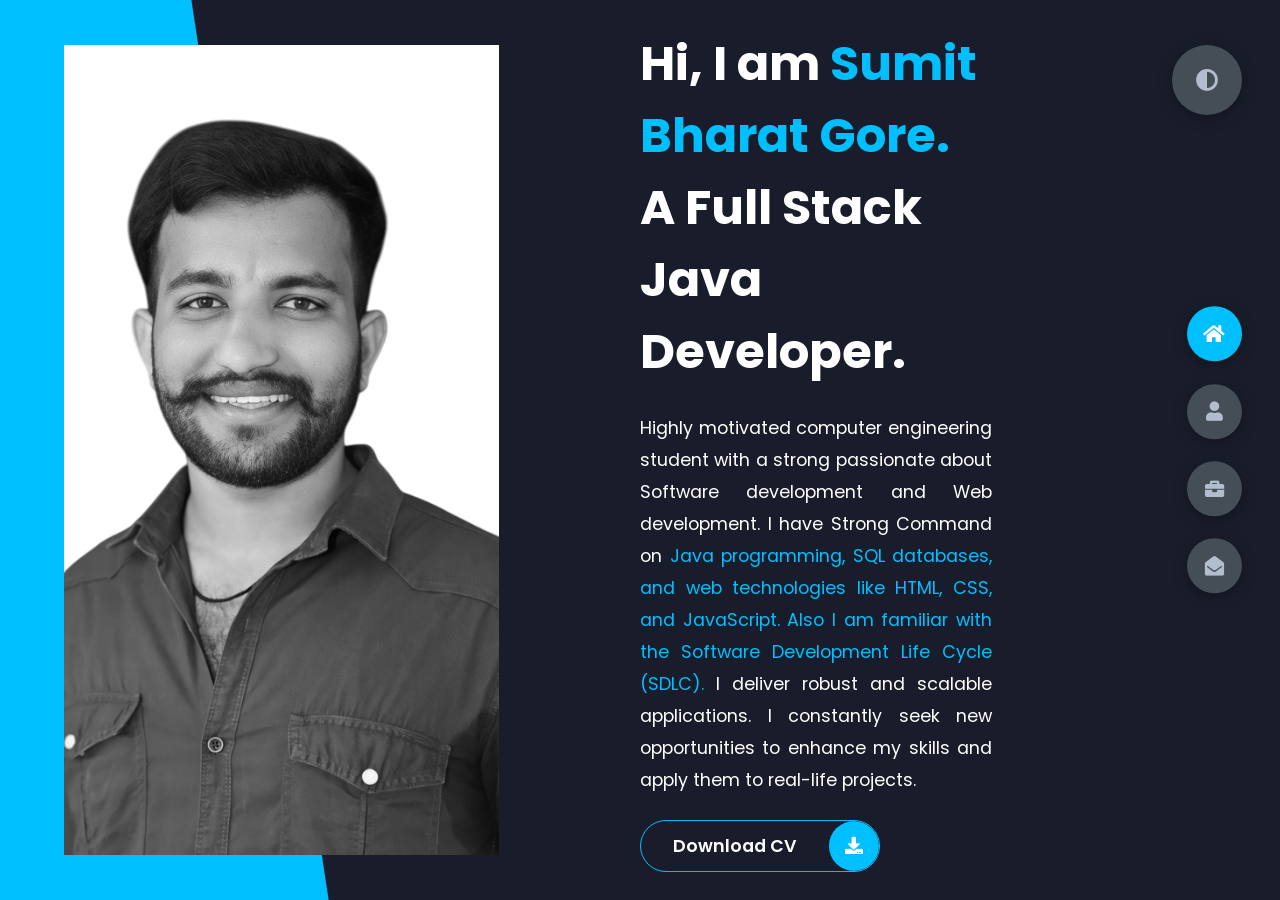
==== commit 2240f290: "Update index.html" ====
--- a/index.html
+++ b/index.html
@@ -20,7 +20,7 @@
             <div class="left-header">
                 <div class="h-shape"></div>
                 <div class="image">
-                    <img src="img/Sumit.png" alt="">
+                    <img src="img/Sumit Photo PassSize.png" alt="">
                 </div>
             </div>
             <div class="right-header">
